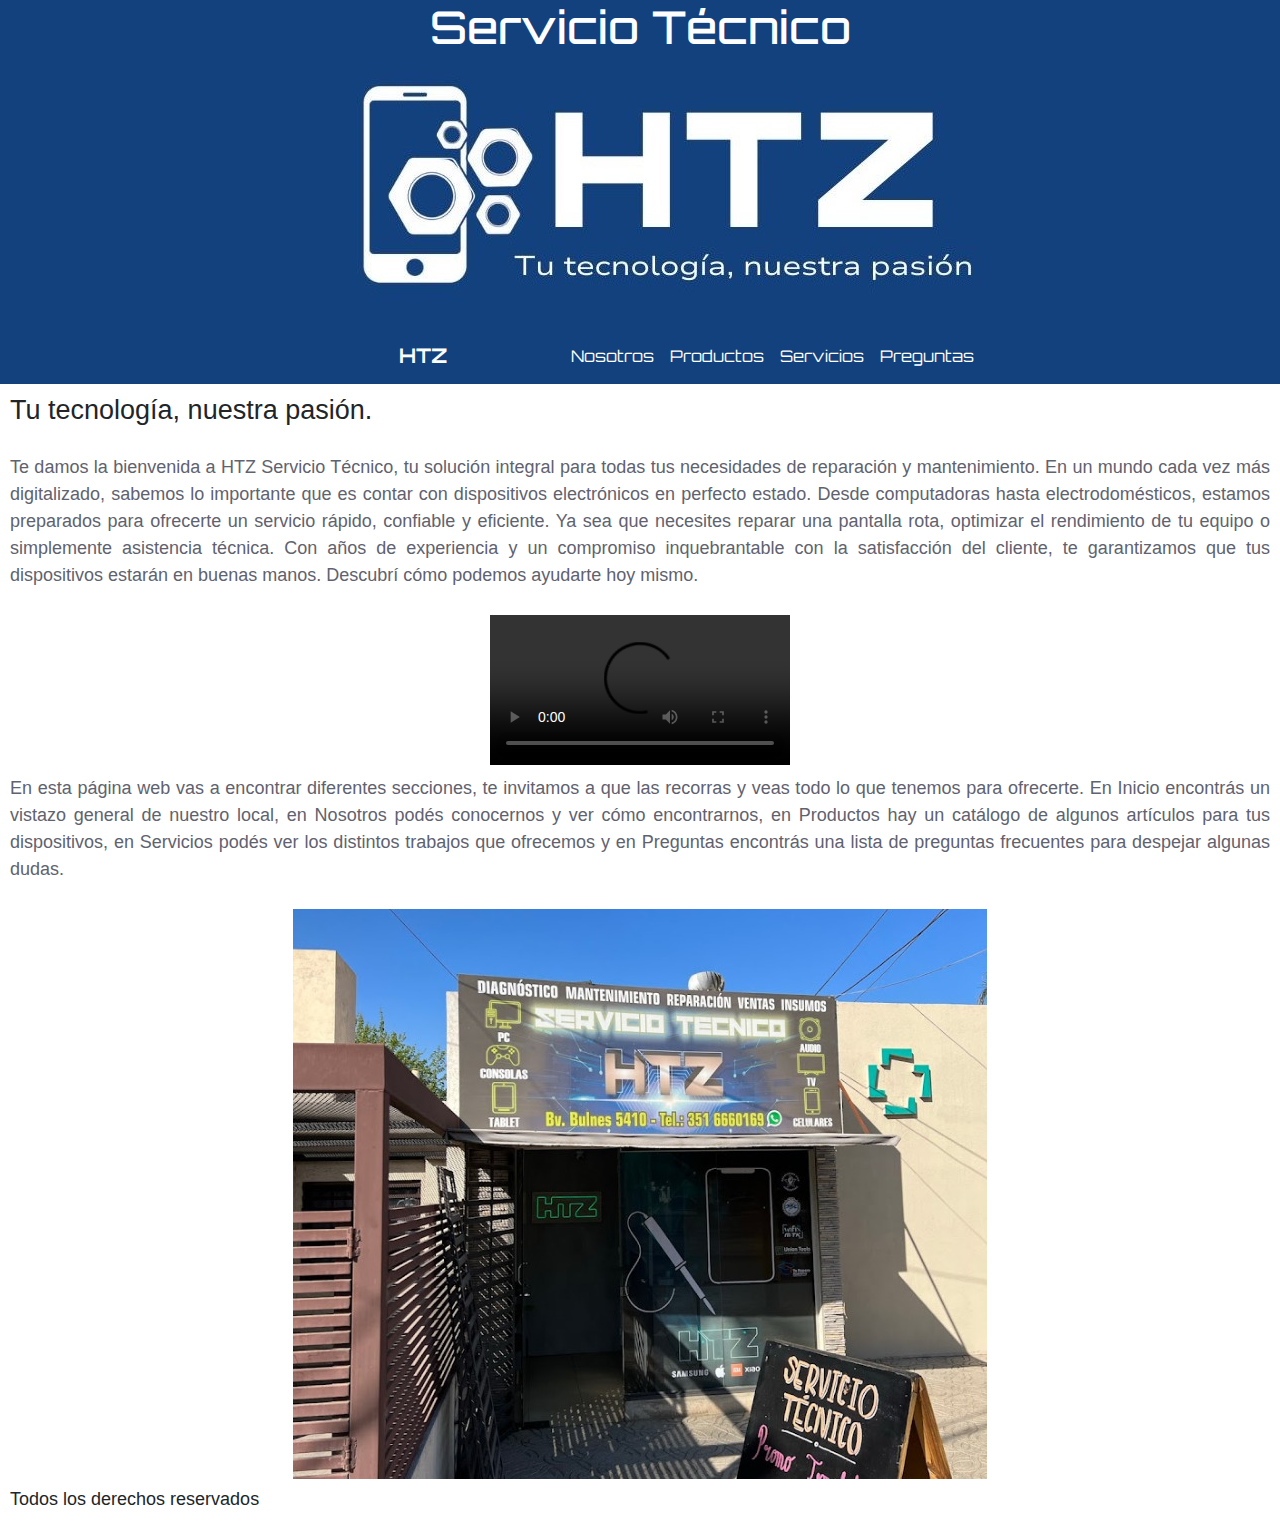
==== index.html @ e9b407ec "subida de archivos principales del proyecto web" ====
<!-- documentacion inicial -->
<!DOCTYPE html>
<html lang="en">

<head>
    <meta charset="UTF-8" />
    <meta http-equiv="X-UA-Compatible" content="IE=edge" />
    <meta name="viewport" content="width=device-width, initial-scale=1.0" />
    <!-- link de bootstrap -->
    <link href="https://cdn.jsdelivr.net/npm/bootstrap@5.3.3/dist/css/bootstrap.min.css" rel="stylesheet"
        integrity="sha384-QWTKZyjpPEjISv5WaRU9OFeRpok6YctnYmDr5pNlyT2bRjXh0JMhjY6hW+ALEwIH" crossorigin="anonymous">
    <!-- CSS -->
    <link rel="stylesheet" href="style.css" />
    <title>HTZ</title>
</head>

<body>
    <!-- section -->
    <section class="tituloYLogo">
        <!-- título -->
        <h1>Servicio Técnico</h1>
        <!-- imagen -->
        <img class="logo" src="img/HTZ-con-eslogan.png" alt="Logo de HTZ Servicio Técnico." />
    </section>
    <!-- encabezado -->
    <header>
        <!-- navegacion -->
        <nav class="navbar navbar-expand-lg bg-color menu">
            <div class="container-fluid">
                <a class="navbar-brand brand-text" href="index.html">HTZ</a>
                <button class="navbar-toggler button-color" type="button" data-bs-toggle="collapse"
                    data-bs-target="#navbarSupportedContent" aria-controls="navbarSupportedContent"
                    aria-expanded="false" aria-label="Toggle navigation">
                    <span class="navbar-toggler-icon"></span>
                </button>
                <div class="collapse navbar-collapse" id="navbarSupportedContent">
                    <ul class="navbar-nav me-auto mb-2 mb-lg-0">
                        <li class="nav-item">
                            <a class="nav-link link-color" href="pages/nosotros.html">Nosotros</a>
                        </li>
                        <li class="nav-item">
                            <a class="nav-link link-color" href="pages/productos.html">Productos</a>
                        </li>
                        <li class="nav-item">
                            <a class="nav-link link-color" href="pages/servicios.html">Servicios</a>
                        </li>
                        <li class="nav-item">
                            <a class="nav-link link-color" href="pages/preguntas.html">Preguntas</a>
                        </li>
                    </ul>
                </div>
            </div>
        </nav>
    </header>

    <main>
        <div class="subtituloYParrafos"></div>
        <!-- subtitulo -->
        <h2>Tu tecnología, nuestra pasión.</h2>
        <!-- parrafo -->
        <p>
            Te damos la bienvenida a HTZ Servicio Técnico, tu solución integral para
            todas tus necesidades de reparación y mantenimiento. En un mundo cada
            vez más digitalizado, sabemos lo importante que es contar con
            dispositivos electrónicos en perfecto estado. Desde computadoras hasta
            electrodomésticos, estamos preparados para ofrecerte un servicio rápido,
            confiable y eficiente. Ya sea que necesites reparar una pantalla rota,
            optimizar el rendimiento de tu equipo o simplemente asistencia técnica.
            Con años de experiencia y un compromiso inquebrantable con la
            satisfacción del cliente, te garantizamos que tus dispositivos estarán
            en buenas manos. Descubrí cómo podemos ayudarte hoy mismo.
        </p>
        <!-- video general del local, reparaciones, productos, etc. -->
        <video src="vid/video-inicio.mp4" type="video/mp4" controls></video>
        <!-- parrafo contando brevemente lo que contiene la página web -->
        <p>
            En esta página web vas a encontrar diferentes secciones, te invitamos a
            que las recorras y veas todo lo que tenemos para ofrecerte. En Inicio
            encontrás un vistazo general de nuestro local, en Nosotros podés
            conocernos y ver cómo encontrarnos, en Productos hay un catálogo de
            algunos artículos para tus dispositivos, en Servicios podés ver los
            distintos trabajos que ofrecemos y en Preguntas encontrás una lista de
            preguntas frecuentes para despejar algunas dudas.
        </p>

        <!-- imagen del local -->
        <img class="fotoLocal" src="img/foto-frente-local.png" alt="Local físico de HTZ servicio Técnico" />
    </main>
    <footer>
        <h4>Todos los derechos reservados</h4>
    </footer>
    <script src="https://cdn.jsdelivr.net/npm/bootstrap@5.3.3/dist/js/bootstrap.bundle.min.js"
        integrity="sha384-YvpcrYf0tY3lHB60NNkmXc5s9fDVZLESaAA55NDzOxhy9GkcIdslK1eN7N6jIeHz"
        crossorigin="anonymous"></script>
</body>

</html>
---- style.css ----
/* Fuente externa */
@import url('https://fonts.googleapis.com/css2?family=Orbitron:wght@400..900&display=swap');

/* RESET */
*{
    margin: 0;
    box-sizing: border-box;
}

/* Estilo para titulo  y logo*/
.tituloYLogo {
    background-color: #13417D;
    text-align: center;
}

h1 {
    font-size: 5vh;
}

h2 {
    font-size: 3vh;
}

h3 {
    font-size: 2.5vh;
}

h4, h5 {
    font-size: 2vh;
}

.fotoLocal {
    max-width: 100%;
    margin: auto;
    display: block;
}

.logo {
    max-width: 100%;
}
/* Fin estilo para titulo y logo */

/* Estilo para el encabezado */
header {
    background-color: #13417D;
    display: flex;
    position: sticky;
    top: 0;
    z-index: 1;
    padding: 0;
    justify-content: space-around;
}
/* Fin estilo para el encabezado */

/* Estilo para el menu */
.bg-color {
    background-color: #13417D;
}

.menu ul {
    display: flex;
    list-style: none;
    flex-wrap: wrap;
}

.link-color {
    color: #FDFEFF;
}

.active-color {
    color: #5F626F
}

.brand-text {
    color: #FDFEFF;
    font-weight: bold;
}

.button-color {
    background-color: #FDFEFF;
}

/* Estilo para los enlaces del menu */
a {
    font-size: 3vh;
    text-decoration: none;
    padding: 0 100px;
}

h1, a {
    font-family: "orbitron", sans-serif;
    color: #FDFEFF;
}

/* Estilo para el cuerpo */
body {
    font-family: Verdana, Geneva, Tahoma, sans-serif;
}

h2, h3, h4, p {
    padding: 10px;
}

p {
    text-align: justify;
    font-size: 2vh;
    color: #5F626F;
}

section p {
    text-align: center;
}

/* Estilo para los servicios */
.servicios {
    display: grid;
}

.dispositivos {
    text-align: center;
}

.dis1 {
    display: grid;
    grid-template-columns: 80% 20%;
}

.dis2{
    display: grid;
    grid-template-columns: 20% 80%;
}

.nombre-dispositivo {
    text-align: center;
}

.img-servicio {
    
    width: 100%;
    padding-left: 10px;
}
/* Fin estilo para los servicios */

/* Estilo para los productos */
.productos {
    display: flex;
    justify-content: center;
    flex-wrap: wrap;

}

.producto {
    display: block;
    text-align: center;
}

.producto img {
    width: 400px;
}
/* Fin estilo para los productos */

/* Estilo para las preguntas y respuestas */
h5 {
    color: #5F626F;
    text-align: center;
}

.bloque {
    border: 1px solid;
    text-align: center;
    margin: 5px;
    width: 400px;
}

.bloque ul {
    list-style-type: none;
}

.grupo {
    display: flex;
    justify-content: center;
    flex-wrap: wrap;
}
/* Fin estilo para las preguntas y respuestas */

video {
    display: block;
    margin: 0 auto;
}

iframe {
    display: block;
    margin: 0 auto;
    max-width: 100%;
}

.redes {
    list-style: none;
}
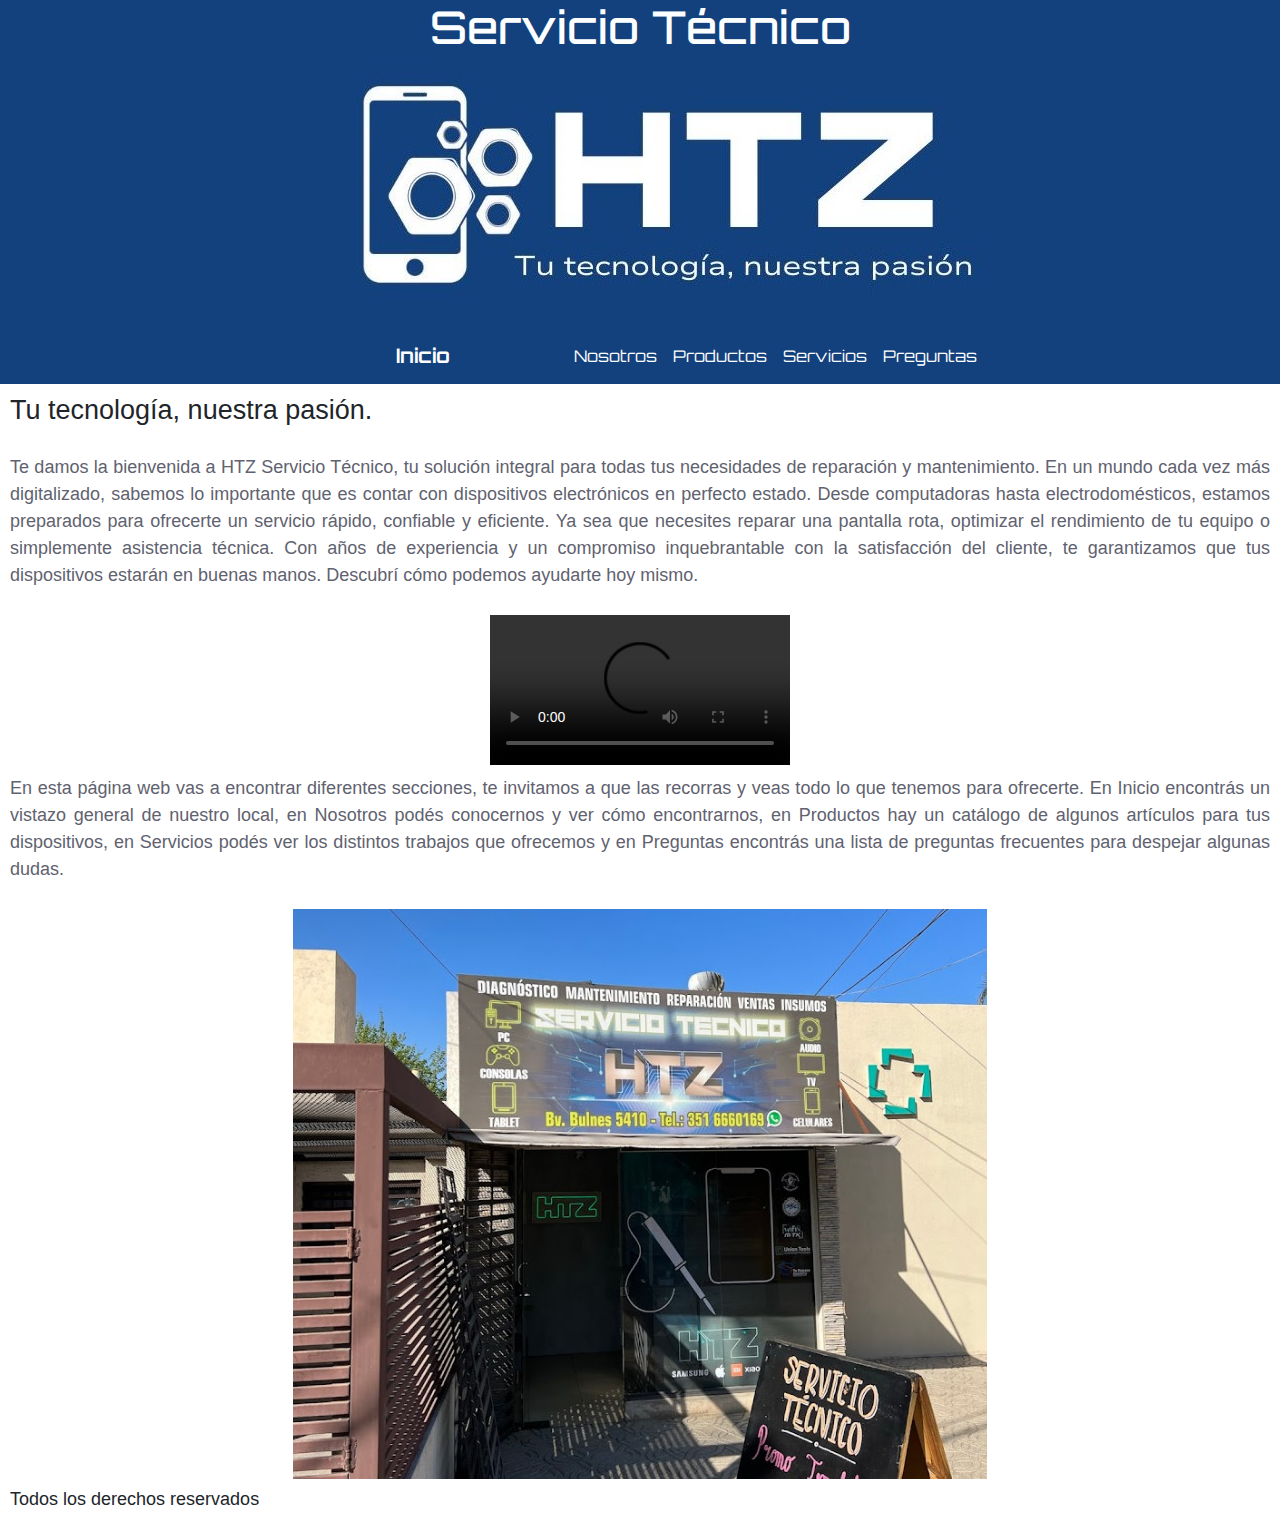
==== commit 6c812530: "correcciones de rutas y nav" ====
--- a/index.html
+++ b/index.html
@@ -27,7 +27,7 @@
         <!-- navegacion -->
         <nav class="navbar navbar-expand-lg bg-color menu">
             <div class="container-fluid">
-                <a class="navbar-brand brand-text" href="index.html">HTZ</a>
+                <a class="navbar-brand brand-text" href="index.html">Inicio</a>
                 <button class="navbar-toggler button-color" type="button" data-bs-toggle="collapse"
                     data-bs-target="#navbarSupportedContent" aria-controls="navbarSupportedContent"
                     aria-expanded="false" aria-label="Toggle navigation">
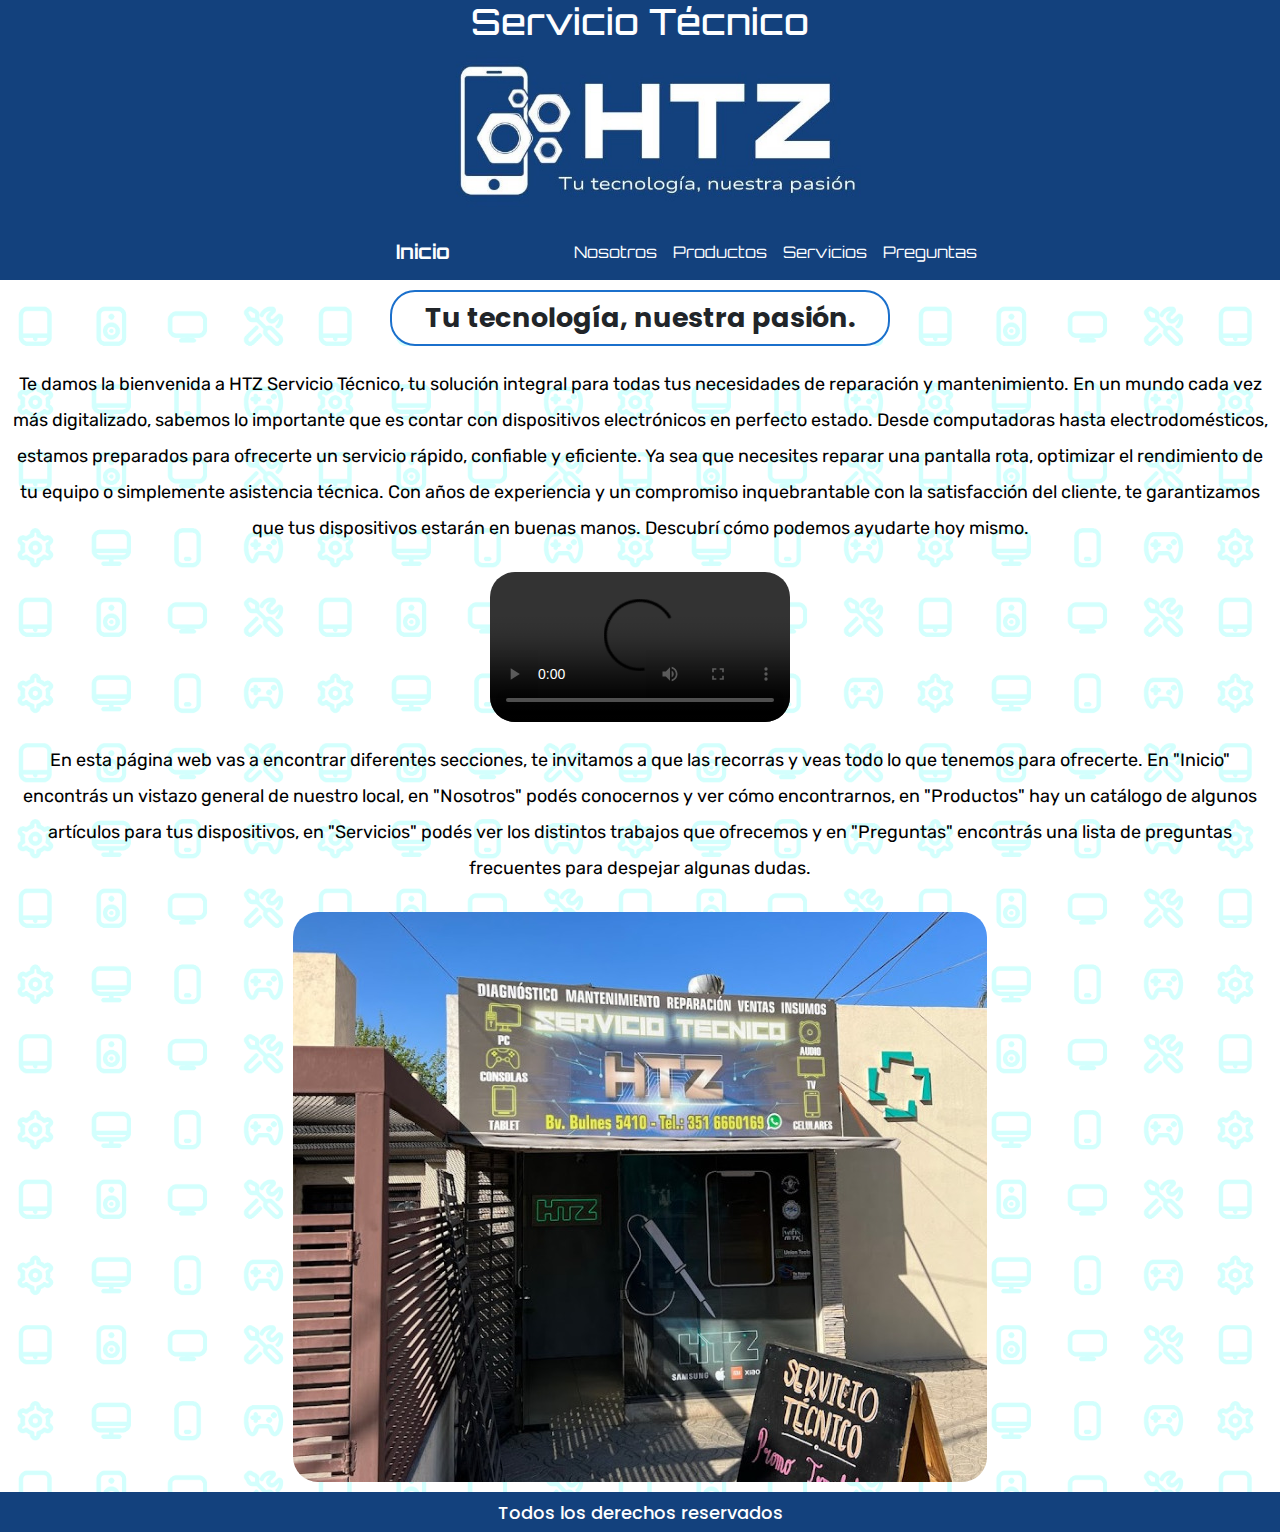
==== commit e8988997: "mejoras en estilos" ====
--- a/index.html
+++ b/index.html
@@ -10,18 +10,19 @@
     <link href="https://cdn.jsdelivr.net/npm/bootstrap@5.3.3/dist/css/bootstrap.min.css" rel="stylesheet"
         integrity="sha384-QWTKZyjpPEjISv5WaRU9OFeRpok6YctnYmDr5pNlyT2bRjXh0JMhjY6hW+ALEwIH" crossorigin="anonymous">
     <!-- CSS -->
-    <link rel="stylesheet" href="style.css" />
+    <link rel="stylesheet" href="CSS/styles.css" />
     <title>HTZ</title>
 </head>
 
 <body>
-    <!-- section -->
-    <section class="tituloYLogo">
-        <!-- título -->
-        <h1>Servicio Técnico</h1>
-        <!-- imagen -->
-        <img class="logo" src="img/HTZ-con-eslogan.png" alt="Logo de HTZ Servicio Técnico." />
-    </section>
+    <div class="titulo-y-logo">
+        <a href="index.html">
+            <!-- título -->
+            <h1>Servicio Técnico</h1>
+            <!-- imagen -->
+            <img class="logo" src="img/HTZ-con-eslogan.png" alt="Logo de HTZ Servicio Técnico.">
+        </a>
+    </div>
     <!-- encabezado -->
     <header>
         <!-- navegacion -->
@@ -36,16 +37,16 @@
                 <div class="collapse navbar-collapse" id="navbarSupportedContent">
                     <ul class="navbar-nav me-auto mb-2 mb-lg-0">
                         <li class="nav-item">
-                            <a class="nav-link link-color" href="pages/nosotros.html">Nosotros</a>
+                            <a class="nav-link link" href="pages/nosotros.html">Nosotros</a>
                         </li>
                         <li class="nav-item">
-                            <a class="nav-link link-color" href="pages/productos.html">Productos</a>
+                            <a class="nav-link link" href="pages/productos.html">Productos</a>
                         </li>
                         <li class="nav-item">
-                            <a class="nav-link link-color" href="pages/servicios.html">Servicios</a>
+                            <a class="nav-link link" href="pages/servicios.html">Servicios</a>
                         </li>
                         <li class="nav-item">
-                            <a class="nav-link link-color" href="pages/preguntas.html">Preguntas</a>
+                            <a class="nav-link link" href="pages/preguntas.html">Preguntas</a>
                         </li>
                     </ul>
                 </div>
@@ -70,21 +71,18 @@
             satisfacción del cliente, te garantizamos que tus dispositivos estarán
             en buenas manos. Descubrí cómo podemos ayudarte hoy mismo.
         </p>
-        <!-- video general del local, reparaciones, productos, etc. -->
         <video src="vid/video-inicio.mp4" type="video/mp4" controls></video>
-        <!-- parrafo contando brevemente lo que contiene la página web -->
         <p>
             En esta página web vas a encontrar diferentes secciones, te invitamos a
-            que las recorras y veas todo lo que tenemos para ofrecerte. En Inicio
-            encontrás un vistazo general de nuestro local, en Nosotros podés
-            conocernos y ver cómo encontrarnos, en Productos hay un catálogo de
-            algunos artículos para tus dispositivos, en Servicios podés ver los
-            distintos trabajos que ofrecemos y en Preguntas encontrás una lista de
+            que las recorras y veas todo lo que tenemos para ofrecerte. En "Inicio"
+            encontrás un vistazo general de nuestro local, en "Nosotros" podés
+            conocernos y ver cómo encontrarnos, en "Productos" hay un catálogo de
+            algunos artículos para tus dispositivos, en "Servicios" podés ver los
+            distintos trabajos que ofrecemos y en "Preguntas" encontrás una lista de
             preguntas frecuentes para despejar algunas dudas.
         </p>
-
         <!-- imagen del local -->
-        <img class="fotoLocal" src="img/foto-frente-local.png" alt="Local físico de HTZ servicio Técnico" />
+        <img class="foto-local" src="img/foto-frente-local.png" alt="Local físico de HTZ servicio Técnico" />
     </main>
     <footer>
         <h4>Todos los derechos reservados</h4>
--- a/CSS/styles.css
+++ b/CSS/styles.css
@@ -0,0 +1,316 @@
+@charset "UTF-8";
+/*Fuente para menu*/
+@import url("https://fonts.googleapis.com/css2?family=Orbitron:wght@400..900&display=swap");
+/*Fuente para títulos*/
+@import url("https://fonts.googleapis.com/css2?family=Poppins:ital,wght@0,100;0,200;0,300;0,400;0,500;0,600;0,700;0,800;0,900;1,100;1,200;1,300;1,400;1,500;1,600;1,700;1,800;1,900&display=swap");
+/*Fuente para texto*/
+@import url("https://fonts.googleapis.com/css2?family=Rubik:ital,wght@0,300..900;1,300..900&display=swap");
+iframe, .foto-local, video {
+  display: block;
+  margin: 10px auto;
+  max-width: 100%;
+  border-radius: 25px;
+}
+
+.bloque #titulo-pregunta, .servicios .nombre-dispositivo {
+  background-color: #1B70CC;
+  color: #FDFEFF;
+  border-top-left-radius: 25px;
+  border-top-right-radius: 25px;
+  margin: 0;
+}
+
+.bloque #parrafo-pregunta, .dis1,
+.dis2 {
+  border: 2px solid #1B70CC;
+  border-bottom-left-radius: 25px;
+  border-bottom-right-radius: 25px;
+  margin-bottom: 10px;
+}
+
+@media only screen and (max-width: 500px) {
+  .logo {
+    width: 450px;
+  }
+}
+@media only screen and (min-width: 501px) and (max-width: 1023px) {
+  .logo {
+    width: 600px;
+  }
+}
+@media only screen and (min-width: 1024px) {
+  .logo {
+    width: 700px;
+  }
+}
+* {
+  margin: 0;
+  box-sizing: border-box;
+  text-align: center;
+}
+
+body {
+  font-family: "Poppins", sans-serif;
+  padding: 0;
+  position: relative;
+  min-height: 100vh;
+  background-image: url("../../img/fondo-web.png");
+  background-size: 300px;
+}
+
+main {
+  padding-bottom: 40px;
+}
+
+h2, h3, h4, p {
+  padding: 10px;
+}
+
+p {
+  font-family: "Rubik", sans-serif;
+  font-size: 2vh;
+  color: black;
+  line-height: 2;
+}
+
+h1 {
+  font-size: 4vh;
+}
+
+h2 {
+  background-color: white;
+  border: 2px solid #1B70CC;
+  border-radius: 25px;
+  max-width: 500px;
+  margin: 10px auto;
+  font-weight: bold;
+  font-size: 3vh;
+}
+
+h3 {
+  font-size: 2.5vh;
+}
+
+h4, h5 {
+  font-size: 2vh;
+}
+
+ul p {
+  text-align: justify;
+}
+
+.titulo-y-logo {
+  background-color: #13417D;
+  text-align: center;
+}
+.titulo-y-logo a {
+  padding: 0;
+}
+
+/* estilos del header */
+header {
+  background-color: #13417D;
+  display: flex;
+  position: sticky;
+  top: 0;
+  z-index: 1;
+  padding: 0;
+  justify-content: space-around;
+}
+
+/* estilo para el menu */
+.bg-color {
+  background-color: #13417D;
+}
+
+.menu ul {
+  display: flex;
+  list-style: none;
+  flex-wrap: wrap;
+}
+
+.link {
+  color: #FDFEFF;
+}
+
+.link:hover {
+  border: 1px solid white;
+  border-radius: 10px;
+  padding: 5px;
+}
+
+.link:active {
+  background-color: white;
+}
+
+.active-color {
+  color: #5F626F;
+}
+
+.brand-text {
+  color: #FDFEFF;
+  font-weight: bold;
+}
+
+.button-color {
+  background-color: #4C7585;
+}
+
+a {
+  font-size: 3vh;
+  text-decoration: none;
+  padding: 0 100px;
+}
+
+h1, a {
+  font-family: "orbitron", sans-serif;
+  color: #FDFEFF;
+}
+
+footer {
+  position: absolute;
+  background-color: #13417D;
+  color: #FDFEFF;
+  width: 100%;
+  bottom: 0;
+  height: 40px;
+}
+
+/* estilos del inicio y body */
+/* estilos para nosotros */
+.redes {
+  list-style: none;
+  text-align: center;
+}
+.redes a {
+  display: inline-block;
+  width: 250px;
+  font-family: "Rubik", sans-serif;
+  padding: 0;
+}
+.redes a div {
+  display: grid;
+  grid-template-columns: auto 1fr;
+}
+.redes a div .logo-red-social {
+  width: 50px;
+}
+
+/* estilos para productos */
+@media only screen and (max-width: 500px) {
+  .productos {
+    flex-direction: column;
+    align-items: center;
+  }
+  .productos .producto {
+    width: 70%;
+  }
+}
+@media only screen and (min-width: 501px) and (max-width: 1023px) {
+  .producto {
+    width: 35%;
+  }
+}
+@media only screen and (min-width: 1024px) {
+  .producto {
+    width: 24%;
+  }
+}
+.productos {
+  display: flex;
+  justify-content: center;
+  flex-wrap: wrap;
+}
+.productos .producto {
+  display: block;
+  text-align: center;
+  margin: 3px;
+}
+.productos .producto img {
+  width: 100%;
+  border: 2px solid #1B70CC;
+  border-top-left-radius: 25px;
+  border-top-right-radius: 25px;
+}
+.productos .producto #titulo-producto {
+  color: #FDFEFF;
+  background-color: #1B70CC;
+  border-bottom-left-radius: 25px;
+  border-bottom-right-radius: 25px;
+  padding: 10px;
+}
+
+.producto:hover {
+  animation: flash 0.4s;
+}
+
+@keyframes flash {
+  0% {
+    transform: scale(1);
+  }
+  50% {
+    transform: scale(1.05);
+  }
+  100% {
+    transform: scale(1);
+  }
+}
+/* estilos de servicios */
+.servicios {
+  display: grid;
+  max-width: 900px;
+  margin: 0 auto;
+}
+.servicios .nombre-dispositivo {
+  text-align: center;
+}
+.servicios .img-servicio {
+  width: 100%;
+}
+
+.dis1 {
+  grid-template-columns: 80% 20%;
+}
+
+.dis2 {
+  grid-template-columns: 20% 80%;
+}
+
+.dis1,
+.dis2 {
+  display: grid;
+  padding: 25px;
+  background-color: white;
+}
+
+/* estilos para preguntas */
+@media only screen and (max-width: 500px) {
+  .bloque {
+    width: 80%;
+  }
+}
+@media only screen and (min-width: 501px) and (max-width: 1023px) {
+  .bloque {
+    width: 45%;
+  }
+}
+@media only screen and (min-width: 1024px) {
+  .bloque {
+    width: 24%;
+  }
+}
+.grupo {
+  display: flex;
+  justify-content: center;
+  flex-wrap: wrap;
+}
+
+.bloque {
+  text-align: center;
+  margin: 3px;
+}
+.bloque #parrafo-pregunta {
+  background-color: white;
+}
+
+/*# sourceMappingURL=styles.css.map */
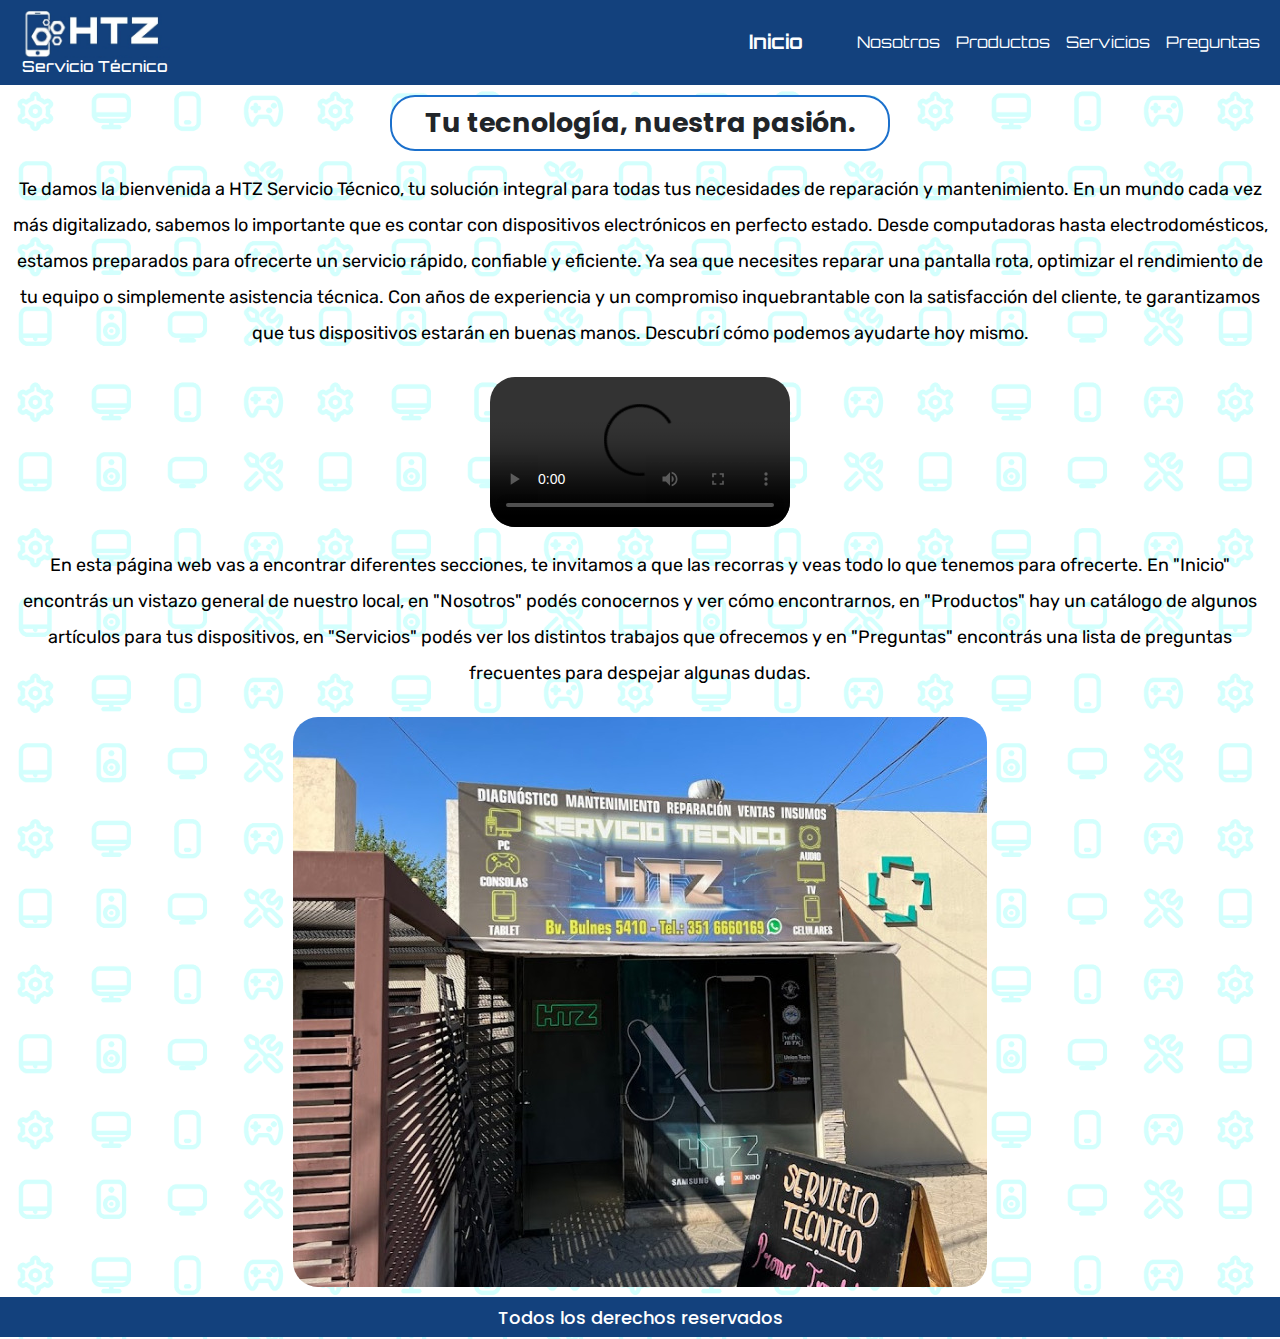
==== commit cc741f1b: "mejoras de estilos y SEO" ====
--- a/index.html
+++ b/index.html
@@ -1,4 +1,3 @@
-<!-- documentacion inicial -->
 <!DOCTYPE html>
 <html lang="en">
 
@@ -6,27 +5,25 @@
     <meta charset="UTF-8" />
     <meta http-equiv="X-UA-Compatible" content="IE=edge" />
     <meta name="viewport" content="width=device-width, initial-scale=1.0" />
-    <!-- link de bootstrap -->
     <link href="https://cdn.jsdelivr.net/npm/bootstrap@5.3.3/dist/css/bootstrap.min.css" rel="stylesheet"
         integrity="sha384-QWTKZyjpPEjISv5WaRU9OFeRpok6YctnYmDr5pNlyT2bRjXh0JMhjY6hW+ALEwIH" crossorigin="anonymous">
-    <!-- CSS -->
     <link rel="stylesheet" href="CSS/styles.css" />
-    <title>HTZ</title>
+    <meta name="description"
+        content="Servicio técnico especializado en reparación y mantenimiento de equipos electrónicos. Visita nuestra página para conocer más sobre lo que ofrecemos.">
+    <meta name="keywords"
+        content="htz, reparacion, tecnico, mantenimiento, celulares, computadoras, televisores, tablets, hardware, software, actualizacion">
+    <title>HTZ servicio técnico y venta de artículos tecnológcos</title>
 </head>
 
 <body>
-    <div class="titulo-y-logo">
-        <a href="index.html">
-            <!-- título -->
-            <h1>Servicio Técnico</h1>
-            <!-- imagen -->
-            <img class="logo" src="img/HTZ-con-eslogan.png" alt="Logo de HTZ Servicio Técnico.">
-        </a>
-    </div>
-    <!-- encabezado -->
     <header>
-        <!-- navegacion -->
-        <nav class="navbar navbar-expand-lg bg-color menu">
+        <div class="titulo-y-logo">
+            <a href="index.html">
+                <img class="logo" src="img/HTZ-con-eslogan.png" alt="Logo de HTZ Servicio Técnico.">
+                <h1>Servicio Técnico</h1>
+            </a>
+        </div>
+        <nav class="navbar navbar-expand-lg bg-color">
             <div class="container-fluid">
                 <a class="navbar-brand brand-text" href="index.html">Inicio</a>
                 <button class="navbar-toggler button-color" type="button" data-bs-toggle="collapse"
@@ -56,9 +53,7 @@
 
     <main>
         <div class="subtituloYParrafos"></div>
-        <!-- subtitulo -->
         <h2>Tu tecnología, nuestra pasión.</h2>
-        <!-- parrafo -->
         <p>
             Te damos la bienvenida a HTZ Servicio Técnico, tu solución integral para
             todas tus necesidades de reparación y mantenimiento. En un mundo cada
@@ -81,7 +76,6 @@
             distintos trabajos que ofrecemos y en "Preguntas" encontrás una lista de
             preguntas frecuentes para despejar algunas dudas.
         </p>
-        <!-- imagen del local -->
         <img class="foto-local" src="img/foto-frente-local.png" alt="Local físico de HTZ servicio Técnico" />
     </main>
     <footer>
--- a/CSS/styles.css
+++ b/CSS/styles.css
@@ -28,21 +28,6 @@
   margin-bottom: 10px;
 }
 
-@media only screen and (max-width: 500px) {
-  .logo {
-    width: 450px;
-  }
-}
-@media only screen and (min-width: 501px) and (max-width: 1023px) {
-  .logo {
-    width: 600px;
-  }
-}
-@media only screen and (min-width: 1024px) {
-  .logo {
-    width: 700px;
-  }
-}
 * {
   margin: 0;
   box-sizing: border-box;
@@ -74,7 +59,7 @@
 }
 
 h1 {
-  font-size: 4vh;
+  font-size: 1.7vh;
 }
 
 h2 {
@@ -100,22 +85,27 @@
 }
 
 .titulo-y-logo {
+  display: flex;
   background-color: #13417D;
-  text-align: center;
+  padding: 10px 0 0px 20px;
+  justify-content: space-between;
 }
 .titulo-y-logo a {
   padding: 0;
 }
 
+.logo {
+  width: 150px;
+}
+
 /* estilos del header */
 header {
+  display: flex;
   background-color: #13417D;
-  display: flex;
+  justify-content: space-between;
   position: sticky;
   top: 0;
   z-index: 1;
-  padding: 0;
-  justify-content: space-around;
 }
 
 /* estilo para el menu */
@@ -123,12 +113,6 @@
   background-color: #13417D;
 }
 
-.menu ul {
-  display: flex;
-  list-style: none;
-  flex-wrap: wrap;
-}
-
 .link {
   color: #FDFEFF;
 }
@@ -136,7 +120,6 @@
 .link:hover {
   border: 1px solid white;
   border-radius: 10px;
-  padding: 5px;
 }
 
 .link:active {
@@ -159,7 +142,7 @@
 a {
   font-size: 3vh;
   text-decoration: none;
-  padding: 0 100px;
+  padding: 0 30px;
 }
 
 h1, a {
@@ -258,8 +241,9 @@
 /* estilos de servicios */
 .servicios {
   display: grid;
-  max-width: 900px;
+  max-width: 1100px;
   margin: 0 auto;
+  padding: 10px;
 }
 .servicios .nombre-dispositivo {
   text-align: center;
